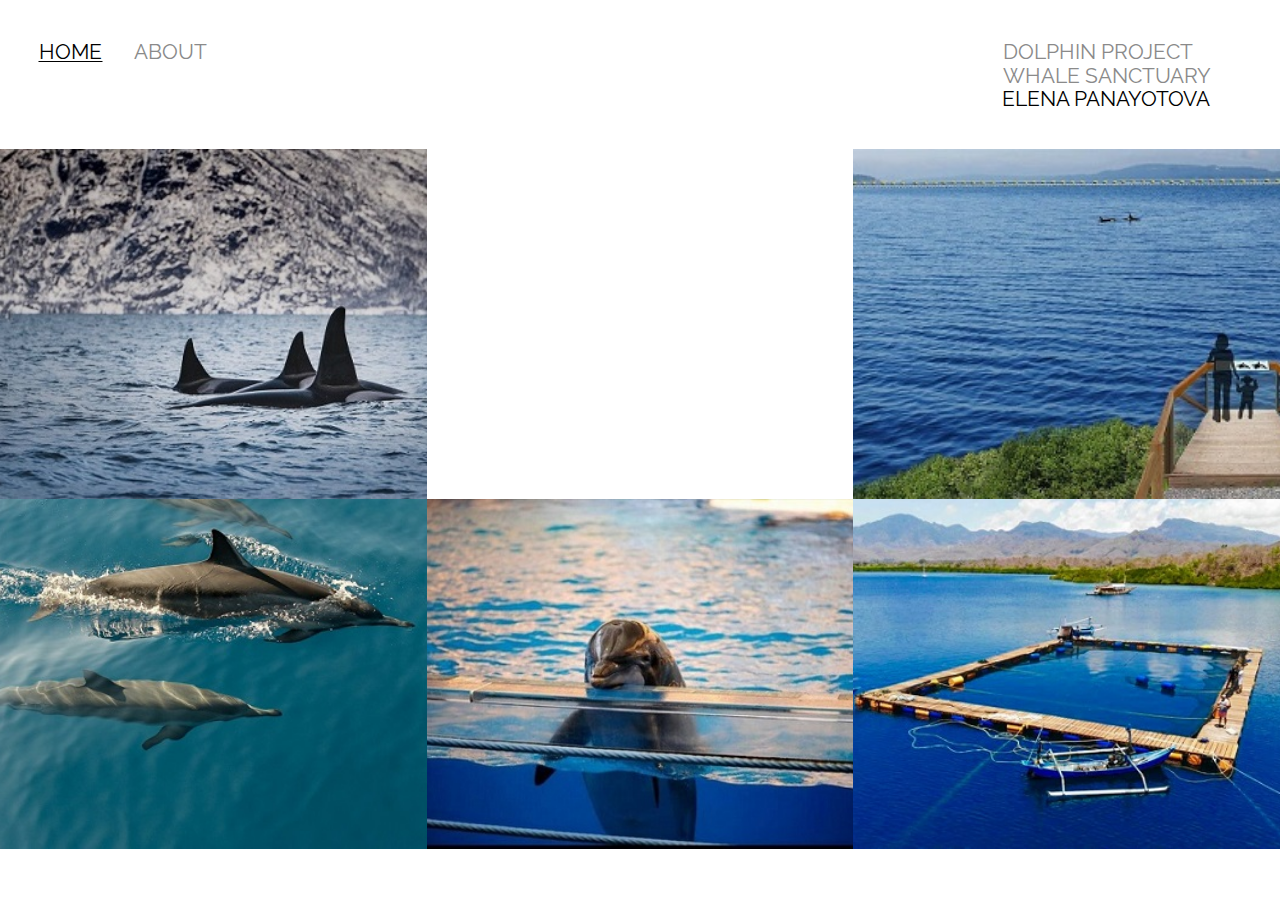
==== home.html @ e0de51a5 "heroku setup" ====
<!DOCTYPE html>
<html>
<head>
    <title>Wildlife sanctuary</title>
    <link href="https://fonts.googleapis.com/css?family=IM+Fell+French+Canon+SC|Raleway&display=swap" rel="stylesheet">
    <link rel="stylesheet" href="styles.css">
</head>
<body>
    <div class="container">
        <div class="nav-wrapper">

            <div class="left-side">

                <div class="nav-link-wrapper active-nav-link">
                    <a href="index.html">Home</a>
                </div>
                
                <div class="nav-link-wrapper">
                    <a href="about.html">About</a>
                </div>
            </div>
            <div class="right-side">
                <div class="nav-link-wrapper">
                    <a href="https://www.dolphinproject.com">Dolphin Project</a>
                </div>

                <div class="nav-link-wrapper">
                    <a href="https://whalesanctuaryproject.org">Whale sanctuary</a>
                </div>
                <div>ELENA PANAYOTOVA</div>
            </div>
        </div>
</div>

<div class="content-wrapper">
    <div class="portfolio-items-wrapper">
        <div class="portfolio-item-wrapper">
            <div class="portfolio-img-background" style="background-image:url(Images_homework/Orca2.jpg)"></div>
            <div class="img-text-wrapper">
                <div class="subtitle"> Wild and free. Killer whale environment.</div>                   
            </div>
        </div>
        <div class="portfolio-item-wrapper">
            <div class="portfolio-img-background" style="background-image:url(Images_homework/Captivity.jpg)"></div>
            <div class="img-text-wrapper">
                <div class="subtitle">Killer whales don't belong in captivity.</div>                   
            </div>
        </div>
        <div class="portfolio-item-wrapper"> 
            <div class="portfolio-img-background" style="background-image:url('Images_homework/Killer Whale Project.jpg')"></div>
            <div class="img-text-wrapper">
                <div class="subtitle">There is another way! Here it is! Whale sanctuary.</div>                   
            </div>
        </div>
        <div class="portfolio-item-wrapper">
            <div class="portfolio-img-background" style="background-image:url(Images_homework/Dolphin2.jpg)"></div>
            <div class="img-text-wrapper">
                <div class="subtitle">Wild and free. Dolphin environment.</div>                   
            </div>
        </div>
        <div class="portfolio-item-wrapper">
            <div class="portfolio-img-background" style="background-image:url(Images_homework/Dolphinarium.jpg)"></div>
            <div class="img-text-wrapper">
                <div class="subtitle">Dolhins don't belong in captivity.</div>                   
            </div>
        </div>
        <div class="portfolio-item-wrapper">
            <div class="portfolio-img-background" style="background-image:url('Images_homework/Dolphin Project.jpg')"></div>

            <div class="img-text-wrapper">
                <div class="subtitle">There is another way! Here it is! Dolhin project.</div>                   
            </div>
        </div>
    </div>
</div>
</body>
</body>

<script>
    const portfolioItems = document.querySelectorAll('.portfolio-item-wrapper');

    portfolioItems.forEach(portfolioItem => {

        portfolioItem.addEventListener('mouseover', () => {
            var el = portfolioItem.querySelector('.portfolio-img-background');
            el.classList.add('img-darken');
        });

        portfolioItem.addEventListener('mouseout', () => {
            var el = portfolioItem.querySelector('.portfolio-img-background');
            el.classList.remove('img-darken');
        });
    });
</script>
</html>
---- styles.css ----
/*Master styles*/


body {
    font-family: 'IM Fell French Canon SC', serif;
font-family: 'Raleway', sans-serif;
    margin: 0px; 
}

.container {
    display: grid;
    grid-template-columns: 1fr;    
}

/*Nav styles*/

.nav-wrapper {
    display: flex;
    justify-content: space-between;
    padding: 38px;
}

.left-side {
    display: flex;
}
.nav-wrapper > .right-side > div,
.nav-wrapper > .left-side > div {
    margin-right: 30px;
    font-size: 1.3em;
    text-transform: uppercase;
}

.nav-link-wrapper {
    height: 22px;
    border: 1px solid transparent;
    transition: border-botton 0.5s;
}

.nav-link-wrapper a {
    color: #8a8a8a;
    text-decoration: none;
    transition: color 0.5s;
}

.nav-link-wrapper:hover {
    border-bottom: 1px solid black;
}

.nav-link-wrapper a:hover {
    color:black;
}

.active-nav-link {
    border-bottom: 1px solid black;
}

.active-nav-link a {
    color: black !important;
}

/*Portfolio styles*/

.portfolio-items-wrapper {
    display: grid;
    grid-template-columns: 1fr 1fr 1fr;
}

.portfolio-item-wrapper {
    position: relative;
}

.portfolio-img-background {
    height: 350px;
    width: 100%;
    background-size: cover;
    background-position: center;
    background-repeat: no-repeat;
    transition: 1s;
}
.portfolio-img-background.img-darken .subtitle {
    color: white;
}

.img-text-wrapper {
    position: absolute;
    top: 0;
    display: flex;
    flex-direction: column;
    justify-content: center;
    align-items: center;
    height: 100%;
    text-align: center;
    padding-left: 100px;
    padding-right: 100px;

}

.img-text-wrapper .subtitle {
    transition: 1s;
    color: transparent;
    font-weight: 600;
}

.img-text-wrapper:hover .subtitle {
    color: white;
    transform: scale(1.3);
}

.img-darken {
    filter: brightness(10%);
}



/*About page*/
.two-column-wrapper {
    display: grid;
    grid-template-columns: 1fr 1fr;    
}

.profile-image-wrapper img {
    width: 100%;
}

.profile-image-wrapper {
    padding: 30px;
}
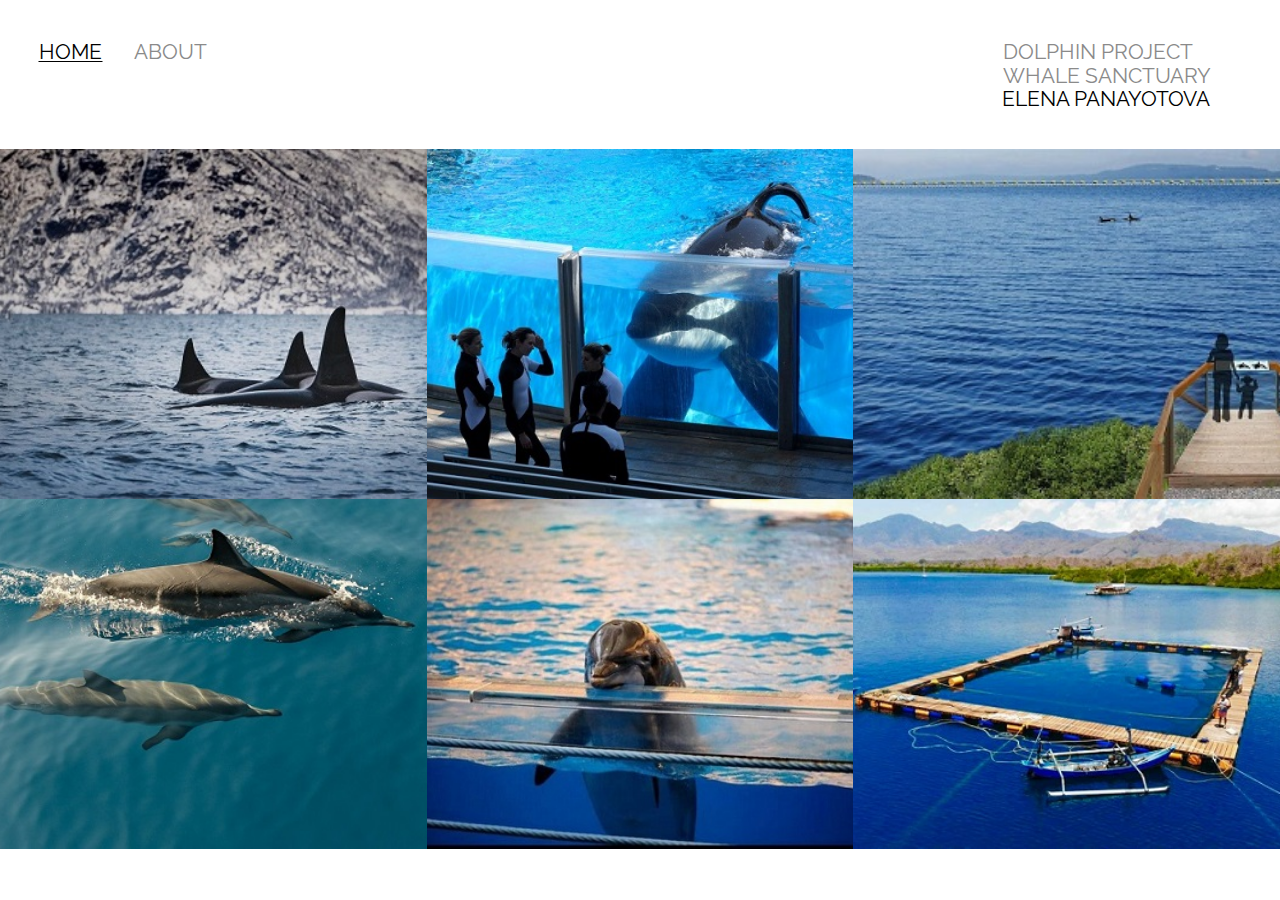
==== commit 00815645: "Image url fixed" ====
--- a/home.html
+++ b/home.html
@@ -12,7 +12,7 @@
             <div class="left-side">
 
                 <div class="nav-link-wrapper active-nav-link">
-                    <a href="index.html">Home</a>
+                    <a href="home.html">Home</a>
                 </div>
                 
                 <div class="nav-link-wrapper">
@@ -41,7 +41,7 @@
             </div>
         </div>
         <div class="portfolio-item-wrapper">
-            <div class="portfolio-img-background" style="background-image:url(Images_homework/Captivity.jpg)"></div>
+            <div class="portfolio-img-background" style="background-image:url(Images_homework/captivity.jpg)"></div>
             <div class="img-text-wrapper">
                 <div class="subtitle">Killer whales don't belong in captivity.</div>                   
             </div>
